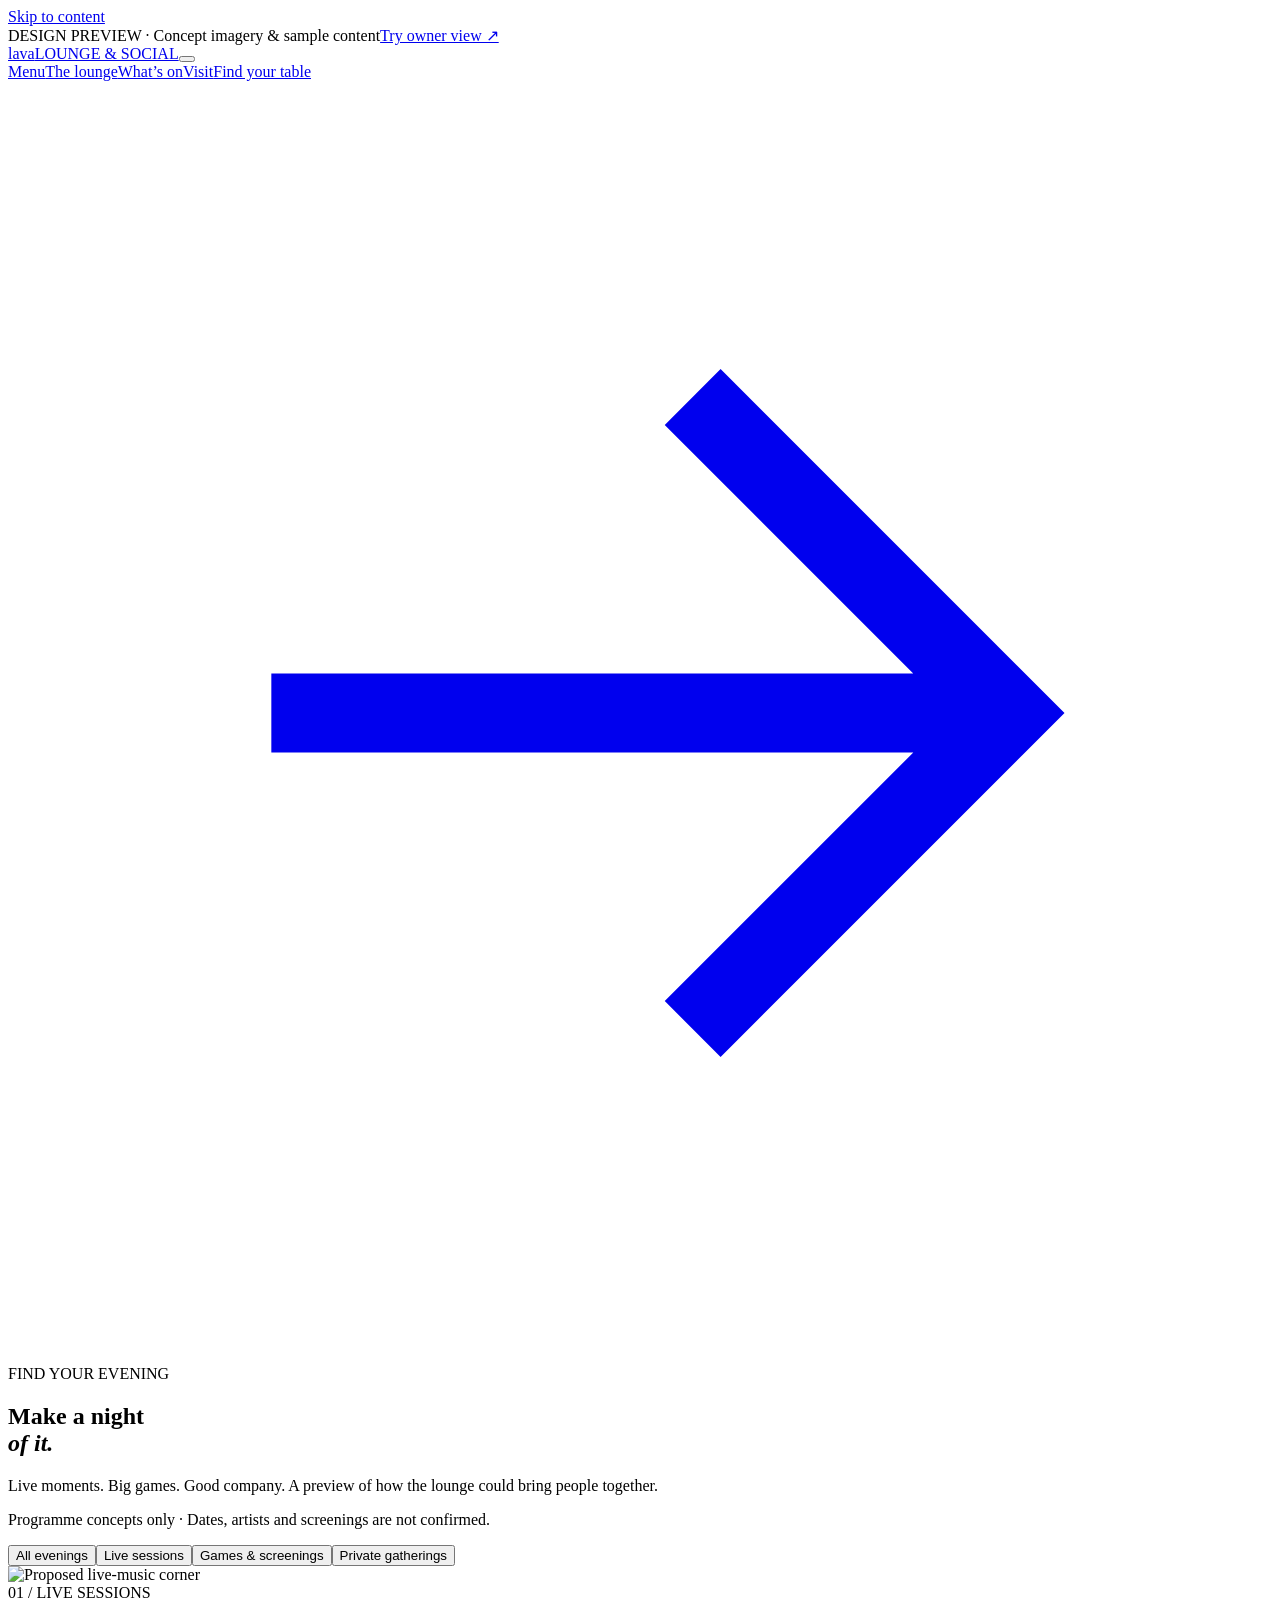
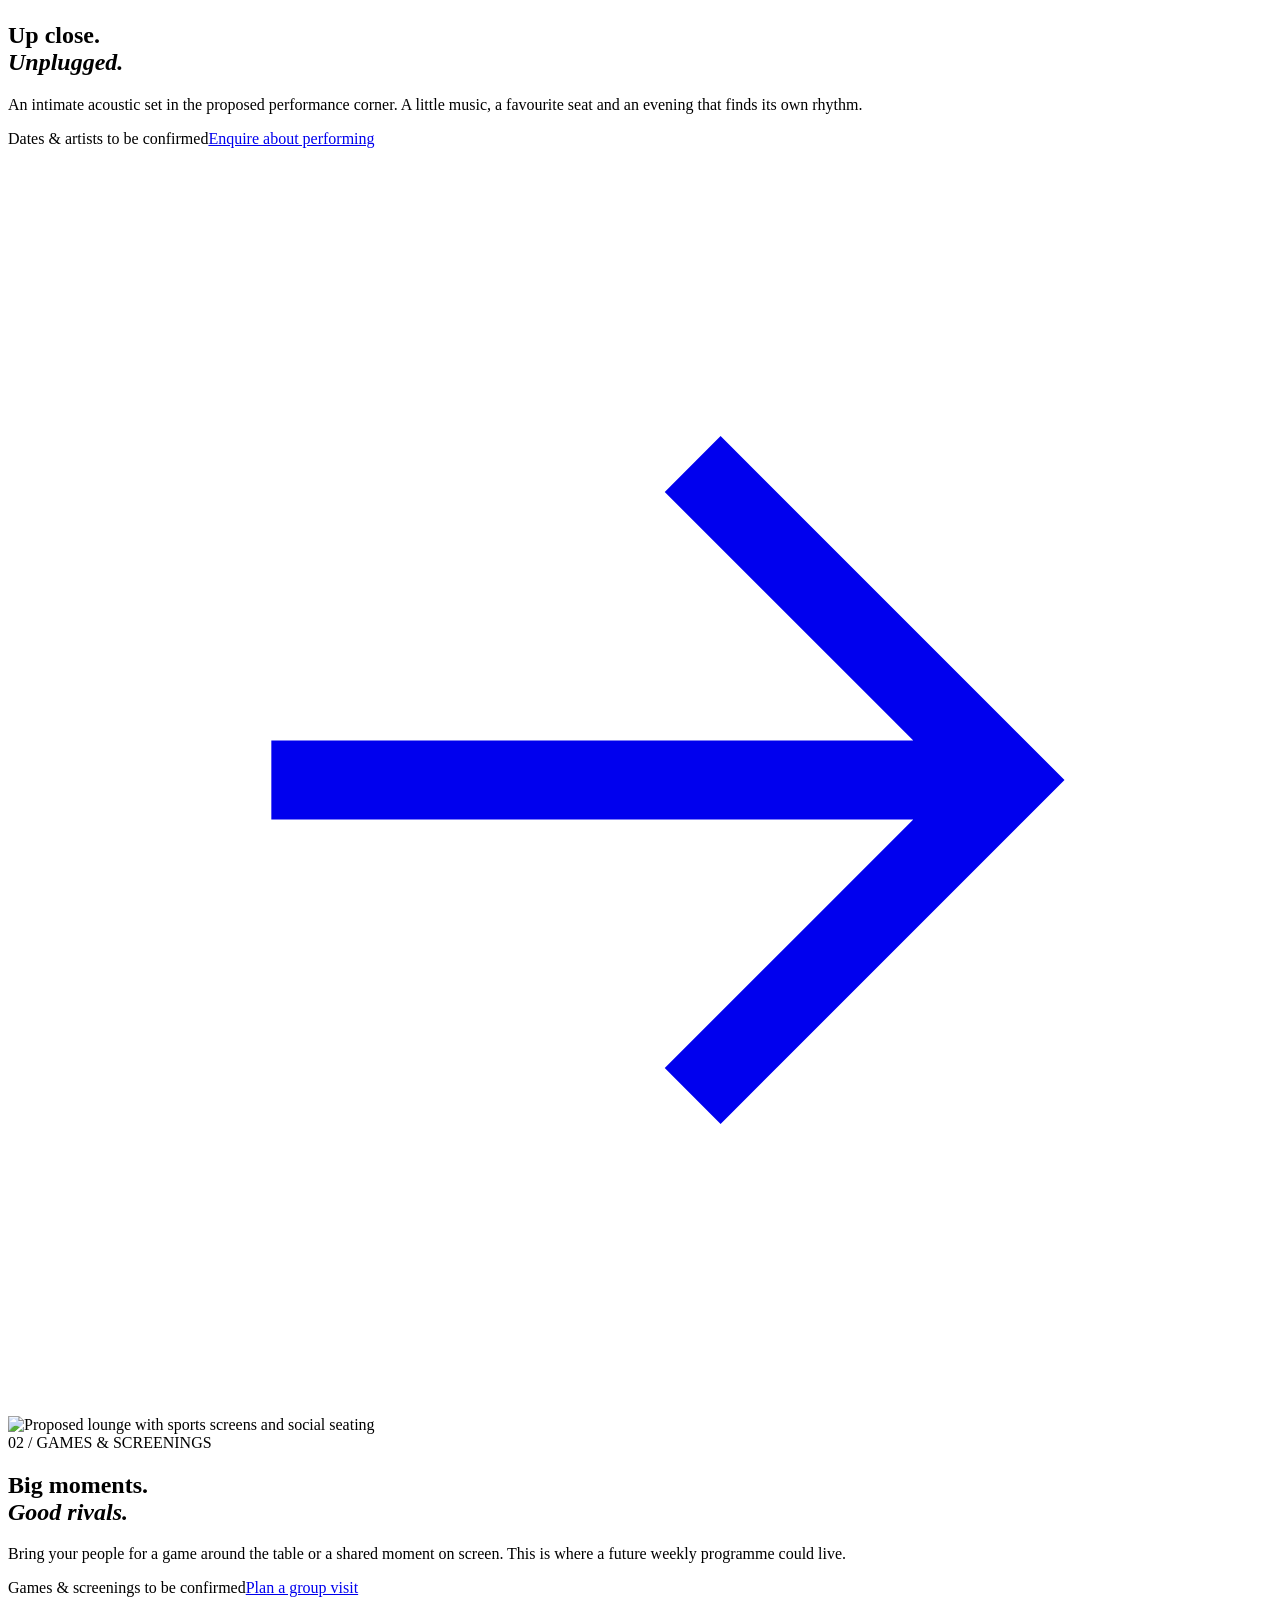
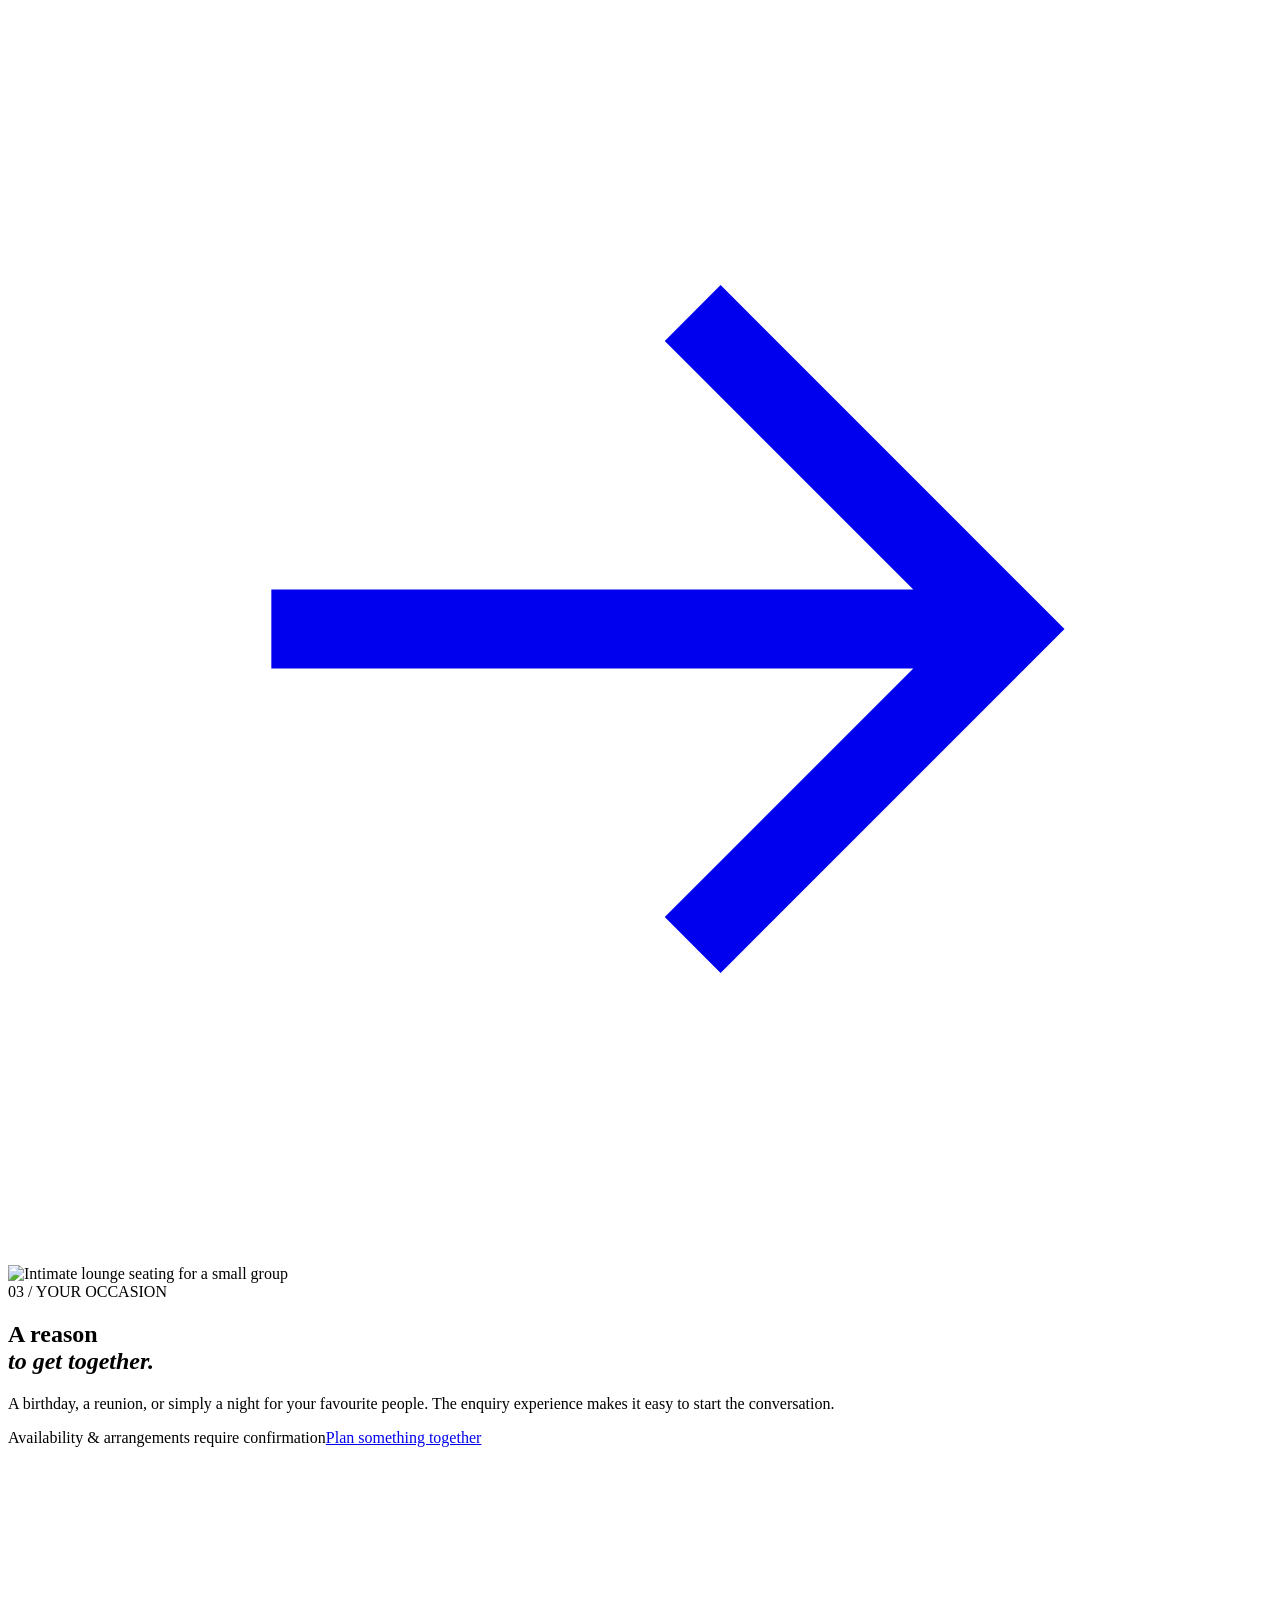
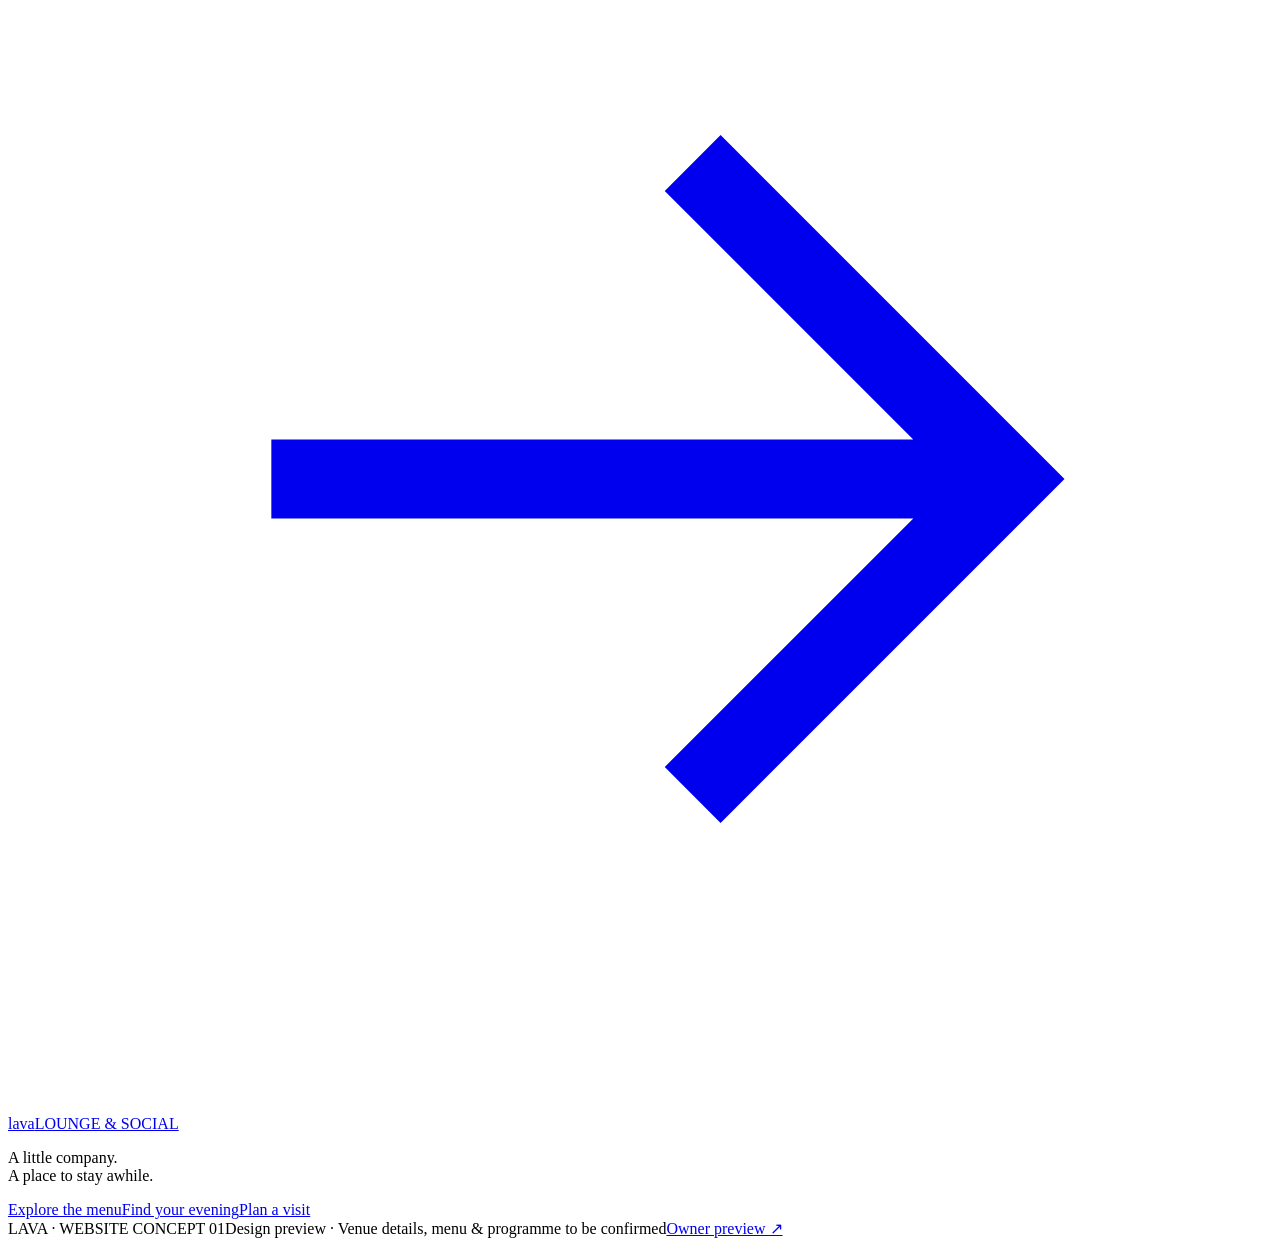
==== events/index.html @ d18ff29e "Publish Lava Lounge multi-page presentation demo" ====
<!doctype html><html lang="en"><head><meta charset="utf-8"><meta name="viewport" content="width=device-width,initial-scale=1"><meta name="robots" content="noindex,nofollow"><meta name="theme-color" content="#171715"><meta name="description" content="Discover proposed live music, games and group evenings at Lava Lounge."><title>What’s On | Lava Lounge</title><link rel="icon" href="/lava-lounge-preview/assets/favicon.svg" type="image/svg+xml"><meta property="og:title" content="What’s On | Lava Lounge"><meta property="og:description" content="Discover proposed live music, games and group evenings at Lava Lounge."><meta property="og:type" content="website"><meta property="og:site_name" content="Lava Lounge"><meta property="og:image" content="https://zzlifezz.github.io/lava-lounge-preview/assets/lounge-overview.webp"><meta name="twitter:card" content="summary_large_image"><link rel="stylesheet" href="/lava-lounge-preview/styles.css"><script src="/lava-lounge-preview/app.js" defer></script></head><body data-page="events"><a class="skip-link" href="#main">Skip to content</a>
    <div class="preview-strip"><span><i></i> DESIGN PREVIEW <span class="preview-detail">· Concept imagery & sample content</span></span><a href="/lava-lounge-preview/studio/">Try owner view ↗</a></div>
    <header class="site-header"><div class="nav-wrap"><a class="brand" href="/lava-lounge-preview/" aria-label="Lava Lounge home">lava<span>LOUNGE & SOCIAL</span></a><button class="nav-toggle" aria-label="Open navigation" aria-expanded="false" aria-controls="site-nav"><span></span><span></span></button><nav id="site-nav" aria-label="Main navigation"><a href="/lava-lounge-preview/menu/" >Menu</a><a href="/lava-lounge-preview/lounge/" >The lounge</a><a href="/lava-lounge-preview/events/" aria-current="page" >What’s on</a><a href="/lava-lounge-preview/visit/" >Visit</a><a class="button nav-cta" href="/lava-lounge-preview/visit/">Find your table<svg viewBox="0 0 24 24" fill="none" aria-hidden="true"><path d="M5 12h14M13 6l6 6-6 6" stroke="currentColor" stroke-width="1.5"/></svg></a></nav></div></header><main id="main">
<section class="page-intro wrap events-intro"><p class="eyebrow">FIND YOUR EVENING</p><h1>Make a night<br><em>of it.</em></h1><p>Live moments. Big games. Good company. A preview of how the lounge could bring people together.</p><p class="preview-disclosure">Programme concepts only · Dates, artists and screenings are not confirmed.</p></section><section class="wrap events-section"><div class="event-filters" role="group" aria-label="Event types"><button class="active" data-event-type="all" aria-pressed="true">All evenings</button><button data-event-type="music" aria-pressed="false">Live sessions</button><button data-event-type="games" aria-pressed="false">Games & screenings</button><button data-event-type="private" aria-pressed="false">Private gatherings</button></div><div class="event-list"><article class="event-row" data-event="music"><div class="event-image half-photo bottom"><img class="" src="/lava-lounge-preview/assets/games-music.webp" alt="Proposed live-music corner" loading="lazy" ></div><div class="event-row-copy"><span class="eyebrow">01 / LIVE SESSIONS</span><h2>Up close.<br><em>Unplugged.</em></h2><p>An intimate acoustic set in the proposed performance corner. A little music, a favourite seat and an evening that finds its own rhythm.</p><span class="schedule-status">Dates & artists to be confirmed</span><a class="text-link dark-link" href="/lava-lounge-preview/visit/?reason=performing">Enquire about performing<svg viewBox="0 0 24 24" fill="none" aria-hidden="true"><path d="M5 12h14M13 6l6 6-6 6" stroke="currentColor" stroke-width="1.5"/></svg></a></div></article><article class="event-row" data-event="games"><div class="event-image sports-image"><img class="" src="/lava-lounge-preview/assets/social-seating.webp" alt="Proposed lounge with sports screens and social seating" loading="lazy" ></div><div class="event-row-copy"><span class="eyebrow">02 / GAMES & SCREENINGS</span><h2>Big moments.<br><em>Good rivals.</em></h2><p>Bring your people for a game around the table or a shared moment on screen. This is where a future weekly programme could live.</p><span class="schedule-status">Games & screenings to be confirmed</span><a class="text-link dark-link" href="/lava-lounge-preview/visit/?reason=group&guests=6">Plan a group visit<svg viewBox="0 0 24 24" fill="none" aria-hidden="true"><path d="M5 12h14M13 6l6 6-6 6" stroke="currentColor" stroke-width="1.5"/></svg></a></div></article><article class="event-row" data-event="private"><div class="event-image"><img class="" src="/lava-lounge-preview/assets/loveseats.webp" alt="Intimate lounge seating for a small group" loading="lazy" ></div><div class="event-row-copy"><span class="eyebrow">03 / YOUR OCCASION</span><h2>A reason<br><em>to get together.</em></h2><p>A birthday, a reunion, or simply a night for your favourite people. The enquiry experience makes it easy to start the conversation.</p><span class="schedule-status">Availability & arrangements require confirmation</span><a class="text-link dark-link" href="/lava-lounge-preview/visit/?reason=celebration">Plan something together<svg viewBox="0 0 24 24" fill="none" aria-hidden="true"><path d="M5 12h14M13 6l6 6-6 6" stroke="currentColor" stroke-width="1.5"/></svg></a></div></article></div></section></main><footer class="site-footer"><div class="footer-top"><a class="brand" href="/lava-lounge-preview/">lava<span>LOUNGE & SOCIAL</span></a><p>A little company.<br>A place to stay awhile.</p><div class="footer-links"><a href="/lava-lounge-preview/menu/">Explore the menu</a><a href="/lava-lounge-preview/events/">Find your evening</a><a href="/lava-lounge-preview/visit/">Plan a visit</a></div></div><div class="footer-bottom"><span>LAVA · WEBSITE CONCEPT 01</span><span>Design preview · Venue details, menu & programme to be confirmed</span><a href="/lava-lounge-preview/studio/">Owner preview ↗</a></div></footer><div id="toast" class="toast" role="status" aria-live="polite"></div></body></html>
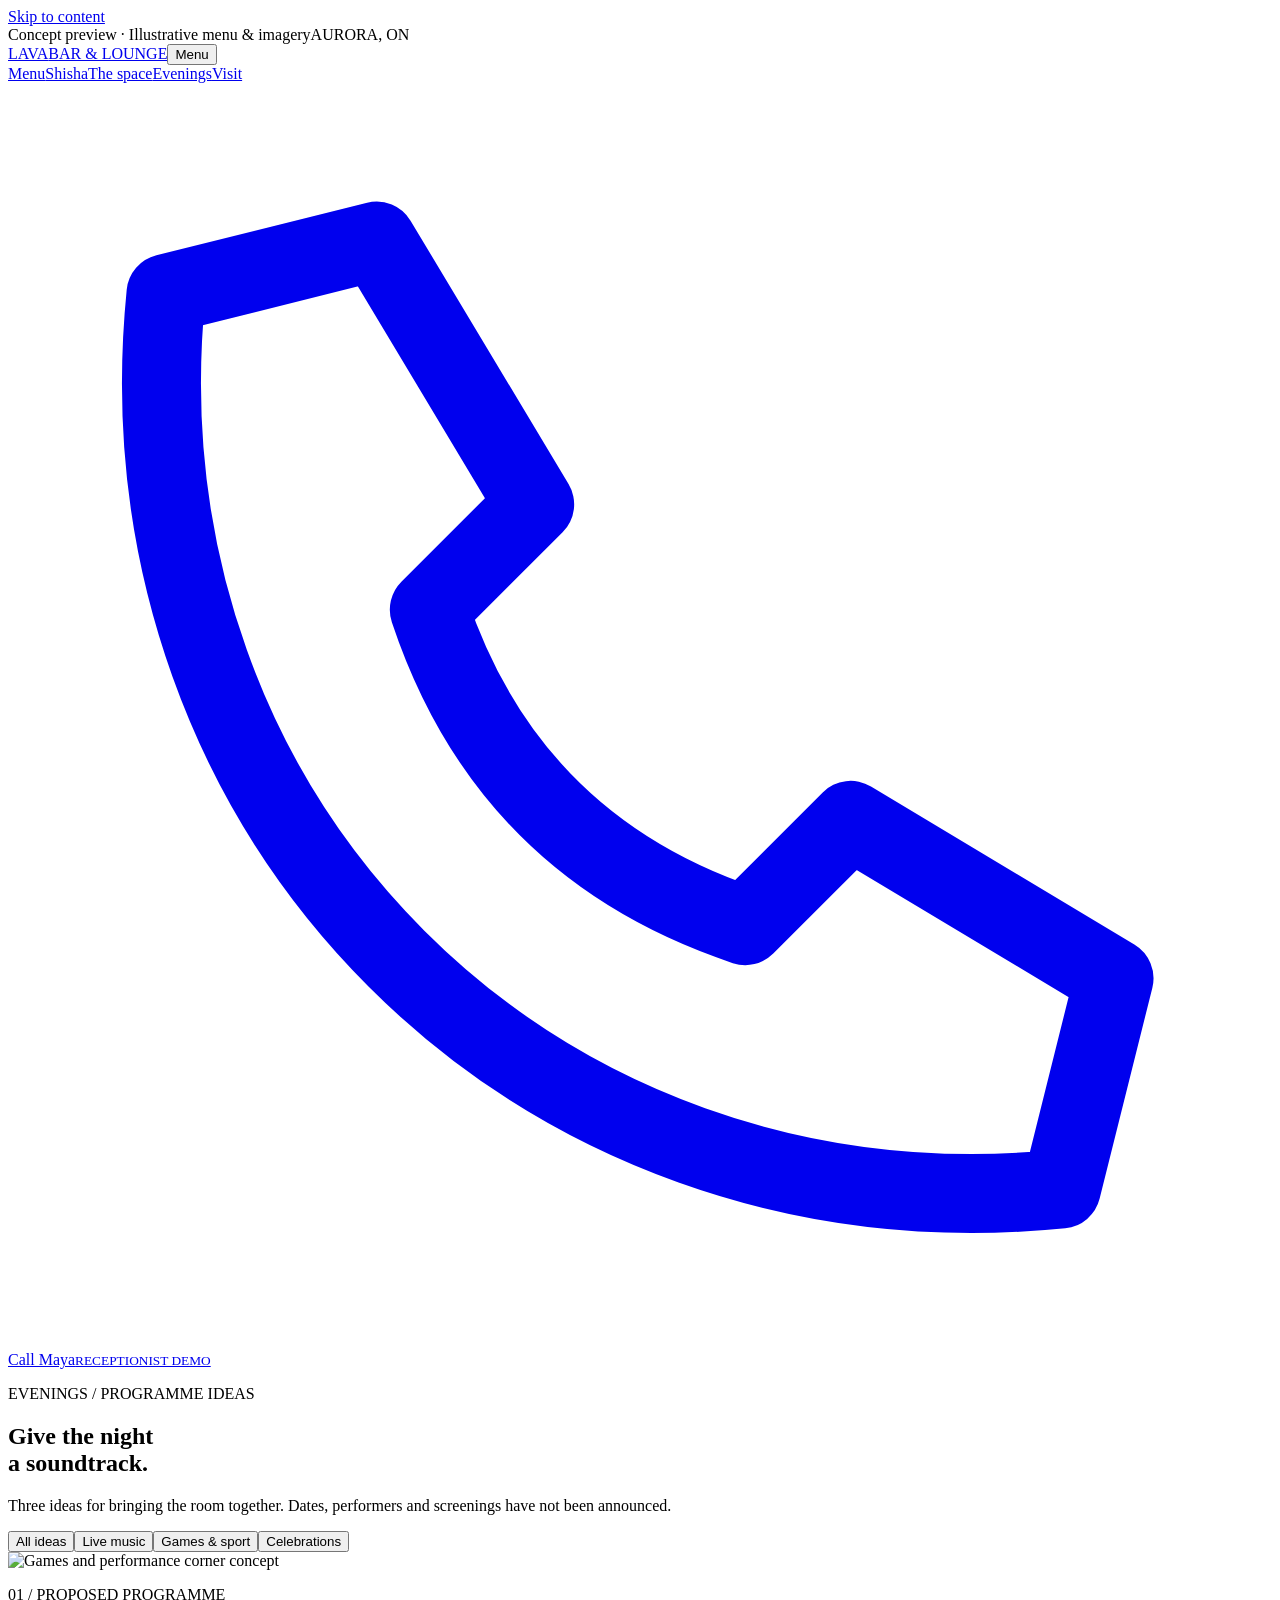
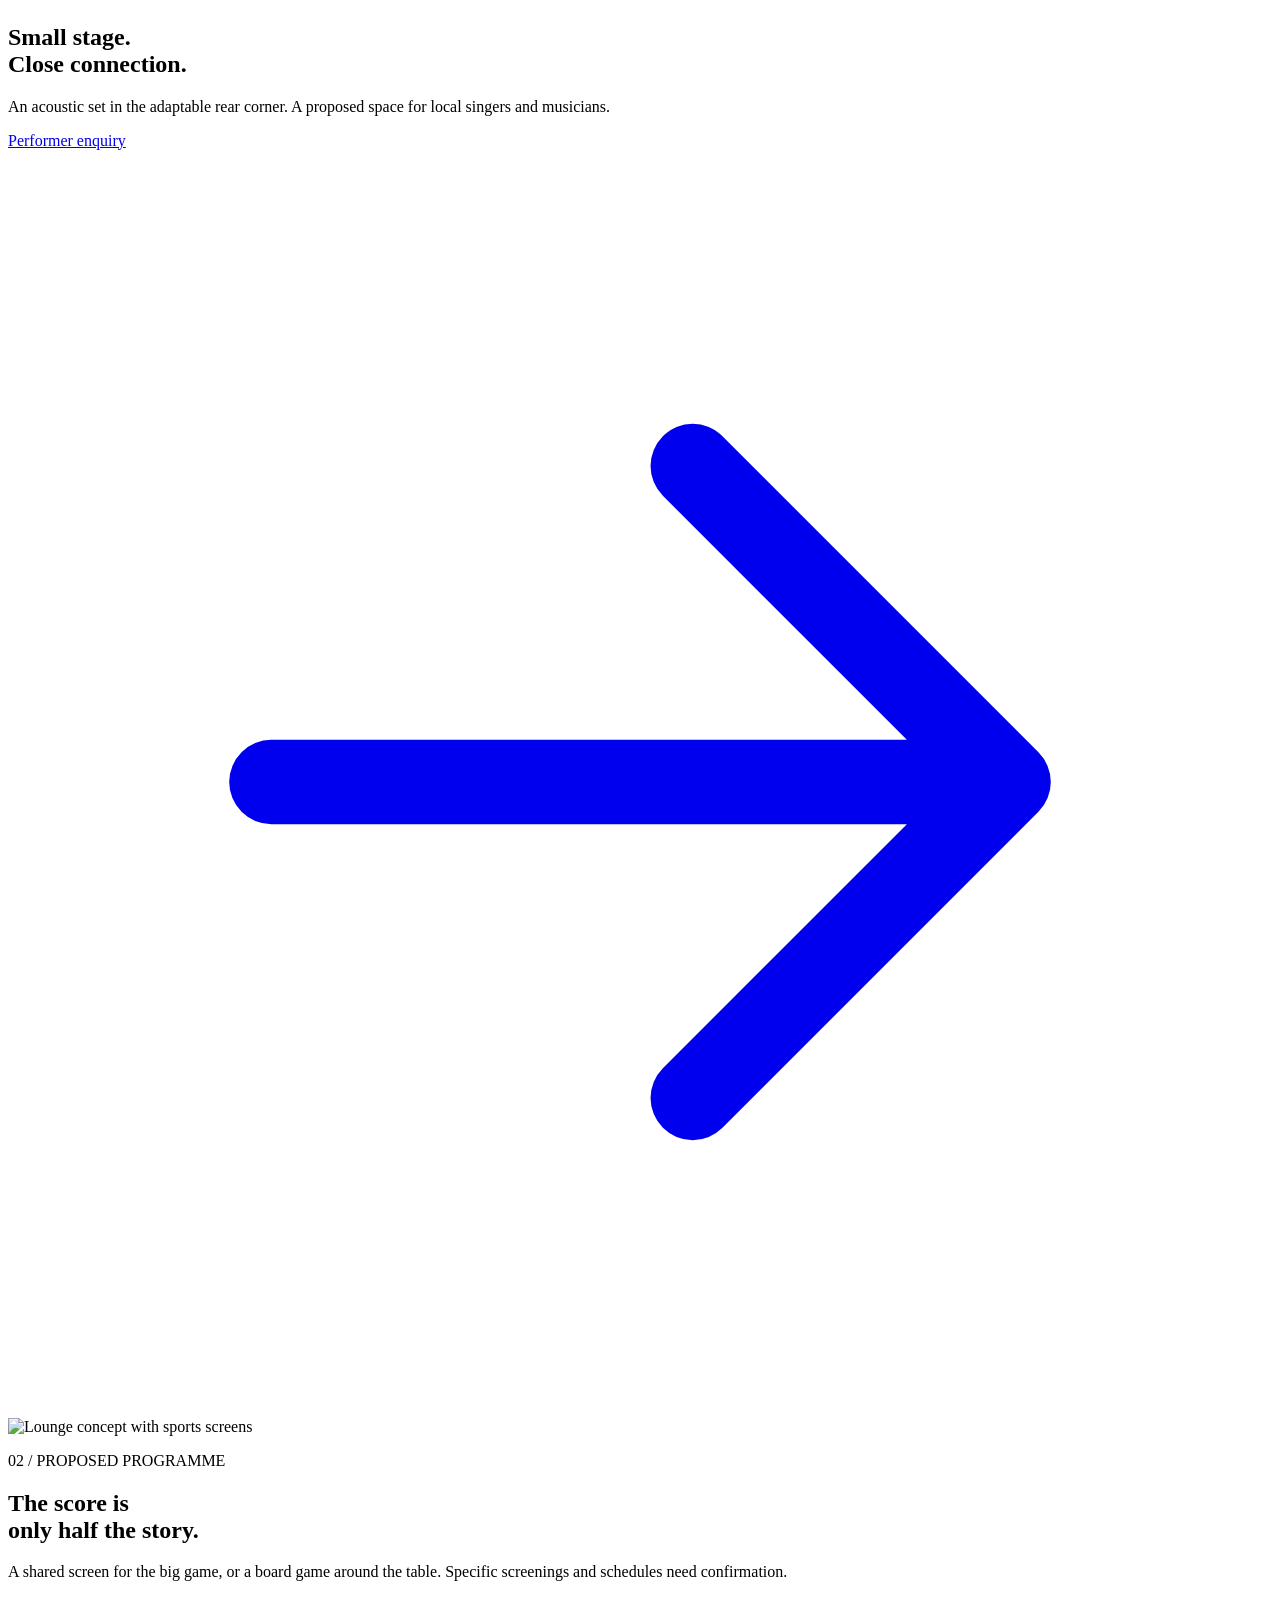
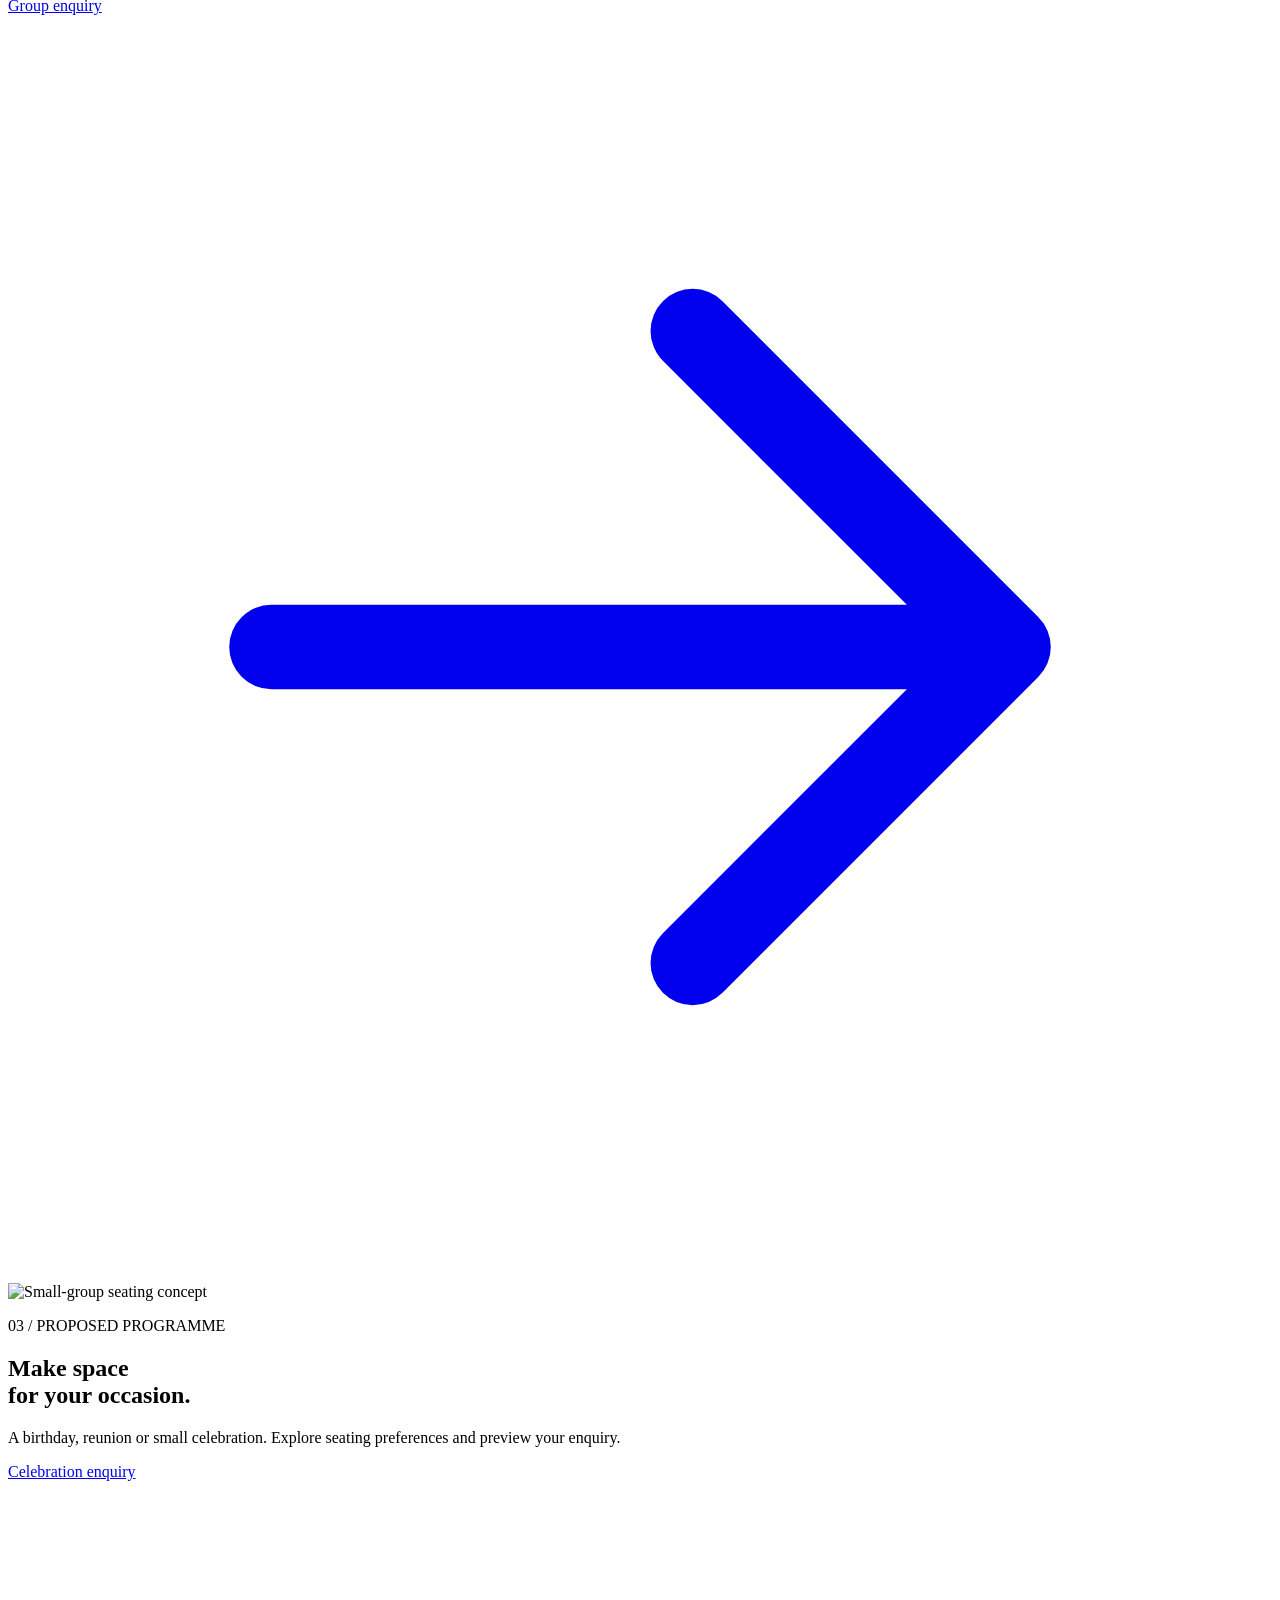
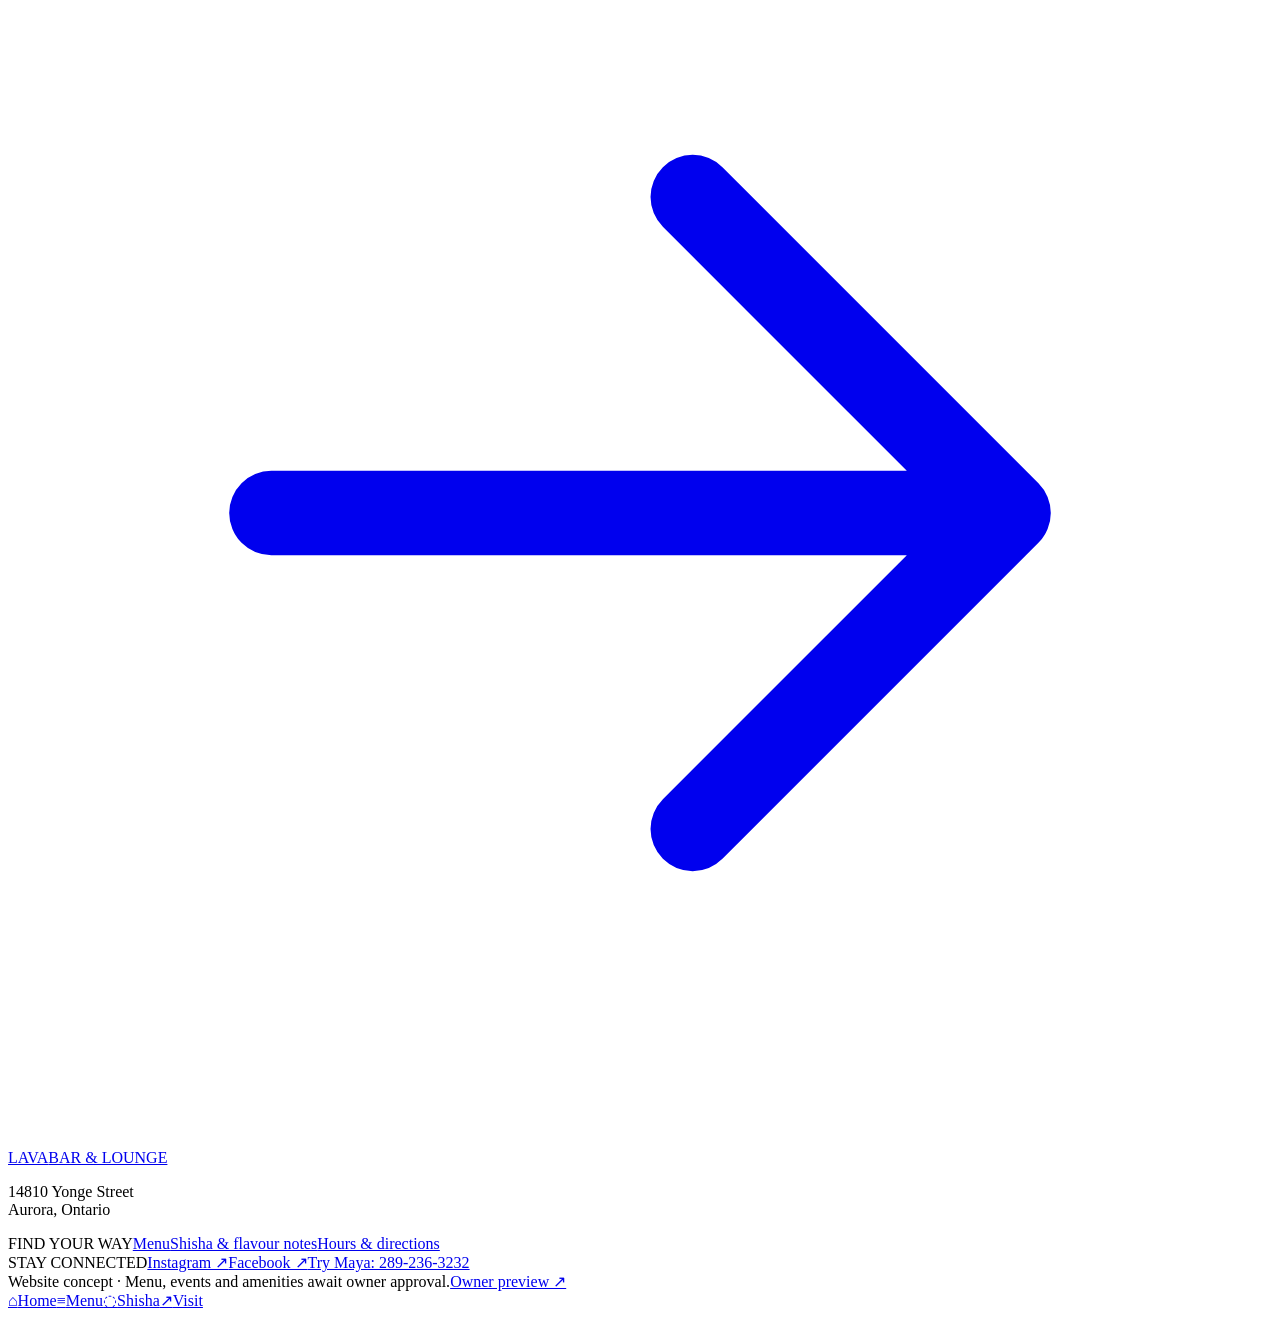
==== commit f2b71aa3: "Refresh Lava preview with futuristic navigation and shisha imagery Give each page a clearer purpose," ====
--- a/events/index.html
+++ b/events/index.html
@@ -1,4 +1,8 @@
-<!doctype html><html lang="en"><head><meta charset="utf-8"><meta name="viewport" content="width=device-width,initial-scale=1"><meta name="robots" content="noindex,nofollow"><meta name="theme-color" content="#171715"><meta name="description" content="Discover proposed live music, games and group evenings at Lava Lounge."><title>What’s On | Lava Lounge</title><link rel="icon" href="/lava-lounge-preview/assets/favicon.svg" type="image/svg+xml"><meta property="og:title" content="What’s On | Lava Lounge"><meta property="og:description" content="Discover proposed live music, games and group evenings at Lava Lounge."><meta property="og:type" content="website"><meta property="og:site_name" content="Lava Lounge"><meta property="og:image" content="https://zzlifezz.github.io/lava-lounge-preview/assets/lounge-overview.webp"><meta name="twitter:card" content="summary_large_image"><link rel="stylesheet" href="/lava-lounge-preview/styles.css"><script src="/lava-lounge-preview/app.js" defer></script></head><body data-page="events"><a class="skip-link" href="#main">Skip to content</a>
-    <div class="preview-strip"><span><i></i> DESIGN PREVIEW <span class="preview-detail">· Concept imagery & sample content</span></span><a href="/lava-lounge-preview/studio/">Try owner view ↗</a></div>
-    <header class="site-header"><div class="nav-wrap"><a class="brand" href="/lava-lounge-preview/" aria-label="Lava Lounge home">lava<span>LOUNGE & SOCIAL</span></a><button class="nav-toggle" aria-label="Open navigation" aria-expanded="false" aria-controls="site-nav"><span></span><span></span></button><nav id="site-nav" aria-label="Main navigation"><a href="/lava-lounge-preview/menu/" >Menu</a><a href="/lava-lounge-preview/lounge/" >The lounge</a><a href="/lava-lounge-preview/events/" aria-current="page" >What’s on</a><a href="/lava-lounge-preview/visit/" >Visit</a><a class="button nav-cta" href="/lava-lounge-preview/visit/">Find your table<svg viewBox="0 0 24 24" fill="none" aria-hidden="true"><path d="M5 12h14M13 6l6 6-6 6" stroke="currentColor" stroke-width="1.5"/></svg></a></nav></div></header><main id="main">
-<section class="page-intro wrap events-intro"><p class="eyebrow">FIND YOUR EVENING</p><h1>Make a night<br><em>of it.</em></h1><p>Live moments. Big games. Good company. A preview of how the lounge could bring people together.</p><p class="preview-disclosure">Programme concepts only · Dates, artists and screenings are not confirmed.</p></section><section class="wrap events-section"><div class="event-filters" role="group" aria-label="Event types"><button class="active" data-event-type="all" aria-pressed="true">All evenings</button><button data-event-type="music" aria-pressed="false">Live sessions</button><button data-event-type="games" aria-pressed="false">Games & screenings</button><button data-event-type="private" aria-pressed="false">Private gatherings</button></div><div class="event-list"><article class="event-row" data-event="music"><div class="event-image half-photo bottom"><img class="" src="/lava-lounge-preview/assets/games-music.webp" alt="Proposed live-music corner" loading="lazy" ></div><div class="event-row-copy"><span class="eyebrow">01 / LIVE SESSIONS</span><h2>Up close.<br><em>Unplugged.</em></h2><p>An intimate acoustic set in the proposed performance corner. A little music, a favourite seat and an evening that finds its own rhythm.</p><span class="schedule-status">Dates & artists to be confirmed</span><a class="text-link dark-link" href="/lava-lounge-preview/visit/?reason=performing">Enquire about performing<svg viewBox="0 0 24 24" fill="none" aria-hidden="true"><path d="M5 12h14M13 6l6 6-6 6" stroke="currentColor" stroke-width="1.5"/></svg></a></div></article><article class="event-row" data-event="games"><div class="event-image sports-image"><img class="" src="/lava-lounge-preview/assets/social-seating.webp" alt="Proposed lounge with sports screens and social seating" loading="lazy" ></div><div class="event-row-copy"><span class="eyebrow">02 / GAMES & SCREENINGS</span><h2>Big moments.<br><em>Good rivals.</em></h2><p>Bring your people for a game around the table or a shared moment on screen. This is where a future weekly programme could live.</p><span class="schedule-status">Games & screenings to be confirmed</span><a class="text-link dark-link" href="/lava-lounge-preview/visit/?reason=group&guests=6">Plan a group visit<svg viewBox="0 0 24 24" fill="none" aria-hidden="true"><path d="M5 12h14M13 6l6 6-6 6" stroke="currentColor" stroke-width="1.5"/></svg></a></div></article><article class="event-row" data-event="private"><div class="event-image"><img class="" src="/lava-lounge-preview/assets/loveseats.webp" alt="Intimate lounge seating for a small group" loading="lazy" ></div><div class="event-row-copy"><span class="eyebrow">03 / YOUR OCCASION</span><h2>A reason<br><em>to get together.</em></h2><p>A birthday, a reunion, or simply a night for your favourite people. The enquiry experience makes it easy to start the conversation.</p><span class="schedule-status">Availability & arrangements require confirmation</span><a class="text-link dark-link" href="/lava-lounge-preview/visit/?reason=celebration">Plan something together<svg viewBox="0 0 24 24" fill="none" aria-hidden="true"><path d="M5 12h14M13 6l6 6-6 6" stroke="currentColor" stroke-width="1.5"/></svg></a></div></article></div></section></main><footer class="site-footer"><div class="footer-top"><a class="brand" href="/lava-lounge-preview/">lava<span>LOUNGE & SOCIAL</span></a><p>A little company.<br>A place to stay awhile.</p><div class="footer-links"><a href="/lava-lounge-preview/menu/">Explore the menu</a><a href="/lava-lounge-preview/events/">Find your evening</a><a href="/lava-lounge-preview/visit/">Plan a visit</a></div></div><div class="footer-bottom"><span>LAVA · WEBSITE CONCEPT 01</span><span>Design preview · Venue details, menu & programme to be confirmed</span><a href="/lava-lounge-preview/studio/">Owner preview ↗</a></div></footer><div id="toast" class="toast" role="status" aria-live="polite"></div></body></html>+<!doctype html>
+<html lang="en"><head><meta charset="utf-8"><meta name="viewport" content="width=device-width,initial-scale=1"><meta name="robots" content="noindex,nofollow"><meta name="theme-color" content="#0b0e10"><title>Evenings | Lava Bar &amp; Lounge</title><meta name="description" content="Explore proposed live music, games and celebration ideas for Lava. No event dates are confirmed."><link rel="icon" href="/lava-lounge-preview/assets/favicon.svg" type="image/svg+xml"><meta property="og:title" content="Evenings | Lava Bar &amp; Lounge"><meta property="og:description" content="Explore proposed live music, games and celebration ideas for Lava. No event dates are confirmed."><meta property="og:image" content="https://zzlifezz.github.io/lava-lounge-preview/assets/lounge-overview.webp"><meta name="twitter:card" content="summary_large_image"><link rel="stylesheet" href="/lava-lounge-preview/styles.css?v=20261031"><script src="/lava-lounge-preview/app.js?v=20261031" defer></script></head>
+<body data-page="events"><a class="skip-link" href="#main">Skip to content</a>
+<div class="preview-strip"><span><i></i>Concept preview <span class="preview-detail">· Illustrative menu &amp; imagery</span></span><span>AURORA, ON</span></div>
+<header class="site-header"><div class="nav-wrap"><a class="brand" href="/lava-lounge-preview/" aria-label="Lava home">LAVA<span>BAR &amp; LOUNGE</span></a><button class="nav-toggle" aria-label="Open navigation" aria-expanded="false" aria-controls="site-nav"><span></span><span></span><span class="sr-only">Menu</span></button><nav id="site-nav" aria-label="Main navigation"><a href="/lava-lounge-preview/menu/">Menu</a><a href="/lava-lounge-preview/shisha/">Shisha</a><a href="/lava-lounge-preview/lounge/">The space</a><a href="/lava-lounge-preview/events/" aria-current="page">Evenings</a><a href="/lava-lounge-preview/visit/">Visit</a><a class="button nav-cta" href="tel:+12892363232"><svg viewBox="0 0 24 24" fill="none" aria-hidden="true"><path d="m7 3 3 5-2 2c1 3 3 5 6 6l2-2 5 3-1 4C10 22 2 14 3 4l4-1Z" stroke="currentColor" stroke-width="1.5" stroke-linejoin="round"/></svg><span>Call Maya<small>RECEPTIONIST DEMO</small></span></a></nav></div></header>
+<main id="main"><section class="page-intro wrap"><p class="eyebrow">EVENINGS / PROGRAMME IDEAS</p><h1>Give the night<br>a soundtrack.</h1><p class="lede">Three ideas for bringing the room together. Dates, performers and screenings have not been announced.</p></section><section class="wrap events-section"><div class="event-filters" role="group" aria-label="Event types"><button class="active" data-event-type="all" aria-pressed="true">All ideas</button><button data-event-type="music" aria-pressed="false">Live music</button><button data-event-type="games" aria-pressed="false">Games &amp; sport</button><button data-event-type="private" aria-pressed="false">Celebrations</button></div><div class="event-list"><article class="event-row" data-event="music"><div class="event-image"><img class="" src="/lava-lounge-preview/assets/games-music.webp" alt="Games and performance corner concept" loading="lazy" decoding="async"></div><div><p class="eyebrow">01 / PROPOSED PROGRAMME</p><h2>Small stage.<br>Close connection.</h2><p>An acoustic set in the adaptable rear corner. A proposed space for local singers and musicians.</p><a class="button button-ghost" href="/lava-lounge-preview/visit/?reason=performing">Performer enquiry<svg viewBox="0 0 24 24" fill="none" aria-hidden="true"><path d="M5 12h14m-6-6 6 6-6 6" stroke="currentColor" stroke-width="1.6" stroke-linecap="round" stroke-linejoin="round"/></svg></a></div></article><article class="event-row" data-event="games"><div class="event-image"><img class="" src="/lava-lounge-preview/assets/social-seating.webp" alt="Lounge concept with sports screens" loading="lazy" decoding="async"></div><div><p class="eyebrow">02 / PROPOSED PROGRAMME</p><h2>The score is<br>only half the story.</h2><p>A shared screen for the big game, or a board game around the table. Specific screenings and schedules need confirmation.</p><a class="button button-ghost" href="/lava-lounge-preview/visit/?reason=group">Group enquiry<svg viewBox="0 0 24 24" fill="none" aria-hidden="true"><path d="M5 12h14m-6-6 6 6-6 6" stroke="currentColor" stroke-width="1.6" stroke-linecap="round" stroke-linejoin="round"/></svg></a></div></article><article class="event-row" data-event="private"><div class="event-image"><img class="" src="/lava-lounge-preview/assets/loveseats.webp" alt="Small-group seating concept" loading="lazy" decoding="async"></div><div><p class="eyebrow">03 / PROPOSED PROGRAMME</p><h2>Make space<br>for your occasion.</h2><p>A birthday, reunion or small celebration. Explore seating preferences and preview your enquiry.</p><a class="button button-ghost" href="/lava-lounge-preview/visit/?reason=celebration">Celebration enquiry<svg viewBox="0 0 24 24" fill="none" aria-hidden="true"><path d="M5 12h14m-6-6 6 6-6 6" stroke="currentColor" stroke-width="1.6" stroke-linecap="round" stroke-linejoin="round"/></svg></a></div></article></div></section></main>
+<footer class="site-footer"><div class="footer-main wrap"><div><a class="brand" href="/lava-lounge-preview/">LAVA<span>BAR &amp; LOUNGE</span></a><p>14810 Yonge Street<br>Aurora, Ontario</p></div><div><span class="eyebrow">FIND YOUR WAY</span><a href="/lava-lounge-preview/menu/">Menu</a><a href="/lava-lounge-preview/shisha/">Shisha &amp; flavour notes</a><a href="/lava-lounge-preview/visit/">Hours &amp; directions</a></div><div><span class="eyebrow">STAY CONNECTED</span><a href="https://www.instagram.com/lavabnl/" target="_blank" rel="noopener noreferrer">Instagram ↗</a><a href="https://www.facebook.com/Lavabarandlounge/" target="_blank" rel="noopener noreferrer">Facebook ↗</a><a href="tel:+12892363232">Try Maya: 289-236-3232</a></div></div><div class="footer-bottom wrap"><span>Website concept · Menu, events and amenities await owner approval.</span><a href="/lava-lounge-preview/studio/">Owner preview ↗</a></div></footer>
+<nav class="mobile-dock" aria-label="Quick navigation"><a href="/lava-lounge-preview/"><span class="dock-symbol" aria-hidden="true">⌂</span>Home</a><a href="/lava-lounge-preview/menu/"><span class="dock-symbol" aria-hidden="true">≡</span>Menu</a><a href="/lava-lounge-preview/shisha/"><span class="dock-symbol" aria-hidden="true">◌</span>Shisha</a><a href="/lava-lounge-preview/visit/"><span class="dock-symbol" aria-hidden="true">↗</span>Visit</a></nav><div id="toast" class="toast" role="status" aria-live="polite"></div></body></html>
